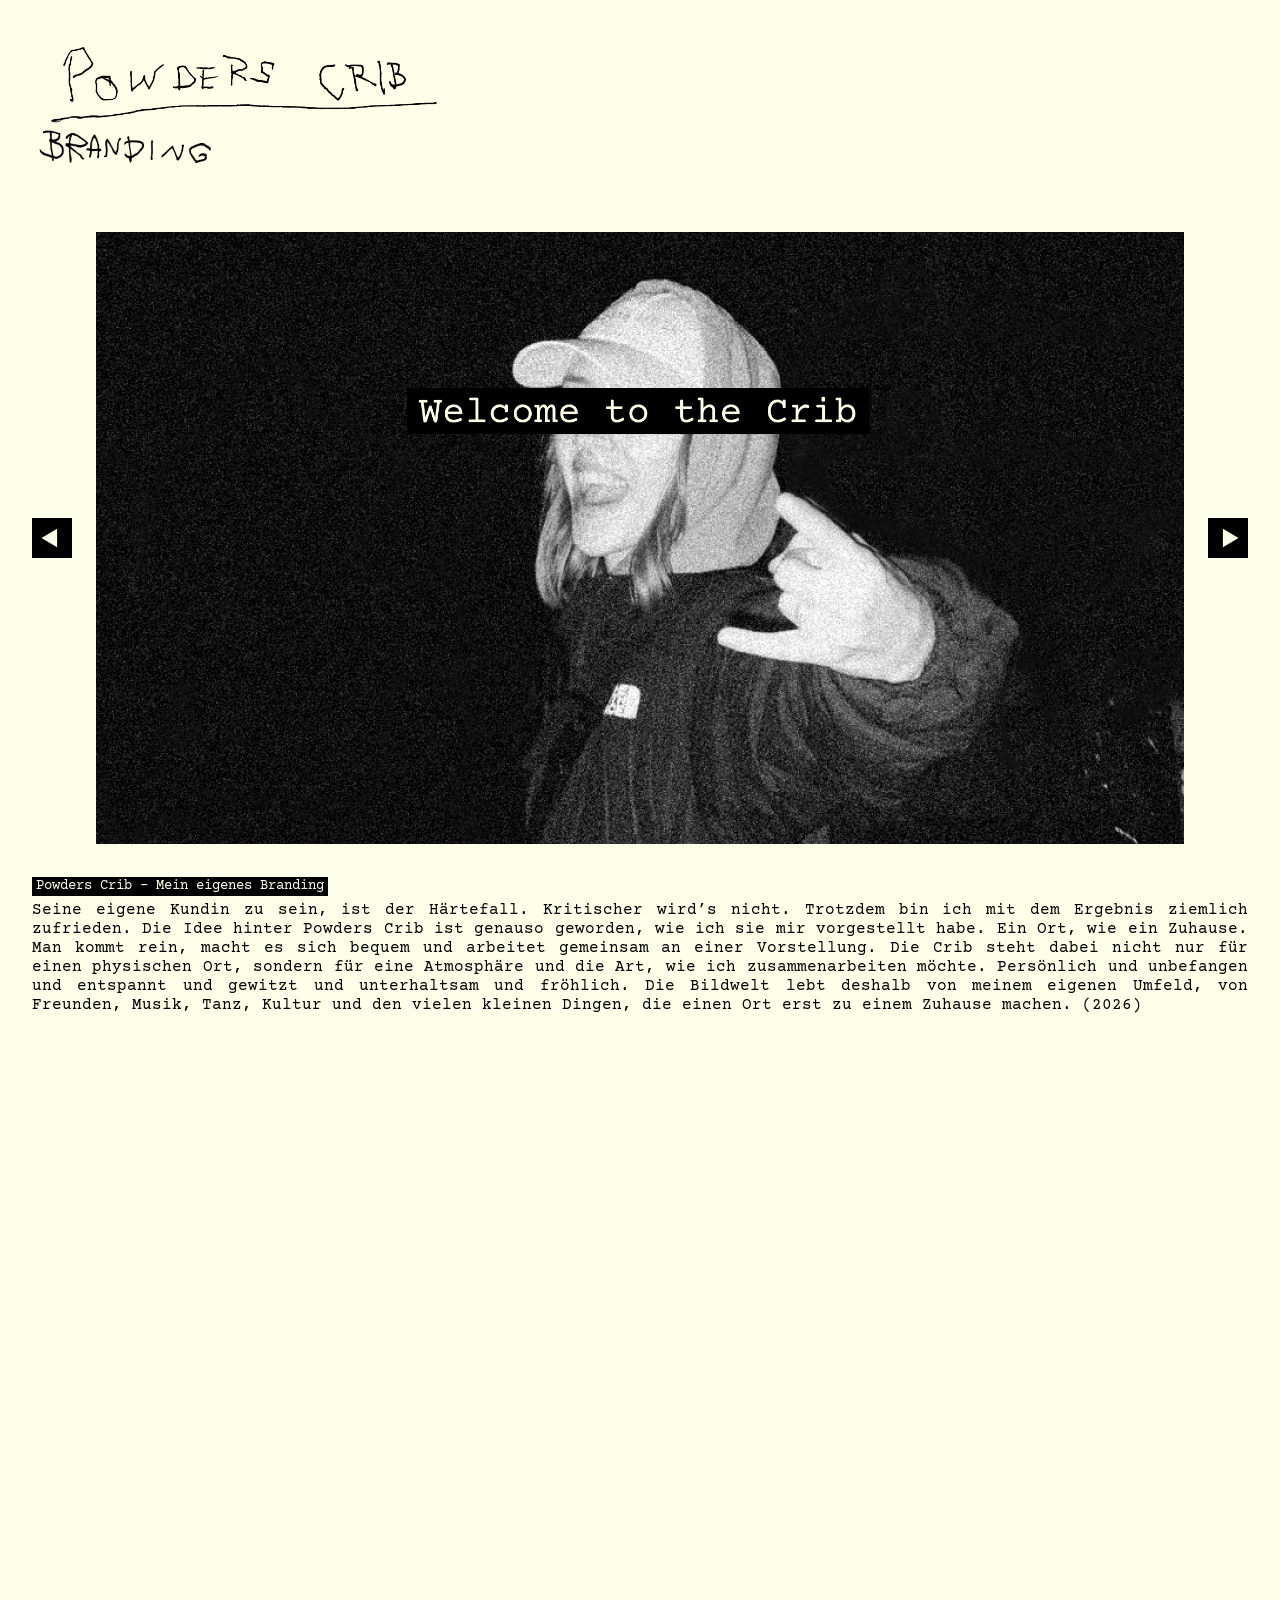
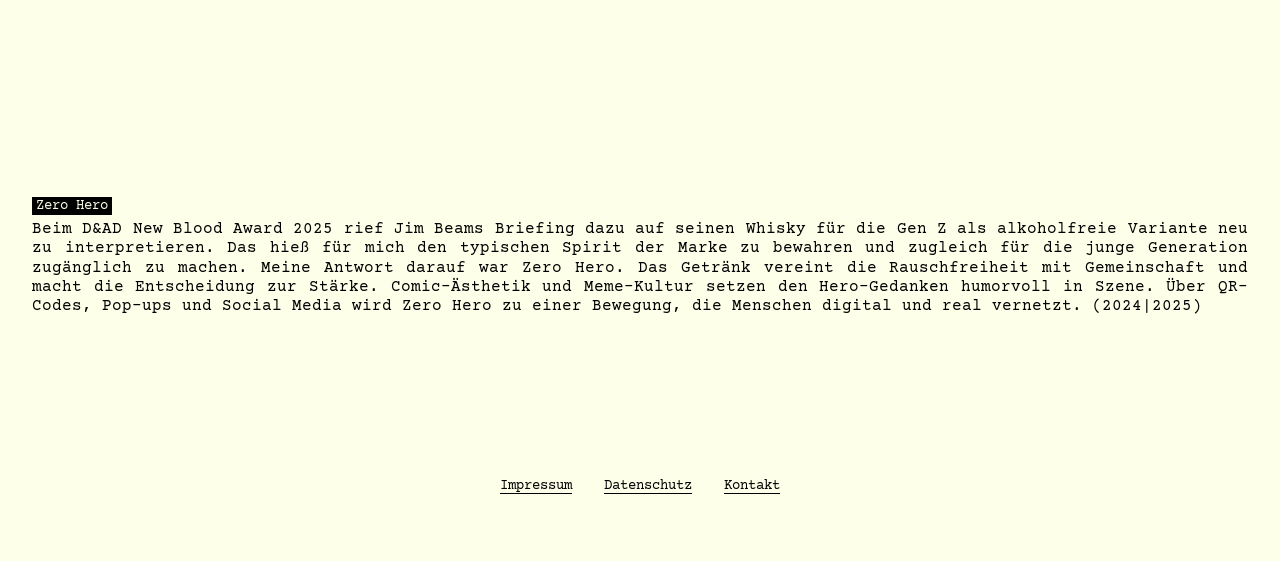
==== branding.html @ 8bc677ff "Initial website upload" ====
<!DOCTYPE html>
<html lang="de">
<head>
  <meta charset="UTF-8">
  <meta name="viewport" content="width=device-width, initial-scale=1.0">
 <meta
  name="description"
  content="Branding von Powders Crib – visuelle Identitäten und Art Direction von Pauline Beckmann."
>
<title>Branding — Powders Crib | Pauline Beckmann</title>

<!-- Social Preview -->
  <meta
    property="og:title"
    content="Powders Crib | Grafikdesign & Art Direction | Branding"
  >

  <meta
    property="og:description"
    content="Grafikdesign und Art Direction | Branding"
  >

  <meta
    property="og:image"
    content="https://www.powders-crib.com/bilder/social-preview.jpg"
  >

  <meta
    property="og:url"
    content="https://www.powders-crib.com/branding.html"
  >

  <meta
    property="og:type"
    content="website"
  >

  <link rel="stylesheet" href="style.css?v=branding-carousel-7">
</head>

<body class="page page-home">
  <header class="site-header">
    <div class="logo-section">
      <a class="logo" href="index.html" aria-label="Zur Startseite">
        <img src="logo/01_powders_crib.png" alt="Powders Crib">
      </a>
      <img src="bilder/16_branding.png" alt="Branding" class="header-pauline header-branding">
    </div>
  </header>

  <main class="editorial-page">
    <h1 class="visually-hidden">Branding – Grafikdesign und Art Direction von Powders Crib</h1>
    <section class="editorial-carousel editorial-carousel--branding" data-carousel aria-label="Branding-Projekte">
      <button class="editorial-carousel__arrow" type="button" data-carousel-prev aria-label="Vorherige Seite">
        <span aria-hidden="true"></span>
      </button>
      <div class="editorial-carousel__viewport" data-carousel-viewport>
        <div class="editorial-carousel__track" data-carousel-track>
          <figure class="carousel__slide"><img src="bilder/pc_seite_1.png" alt="Branding-Projekt, Seite 1"></figure>
          <figure class="carousel__slide"><video src="bilder/pc_seite_2.mp4" controls loop playsinline preload="metadata" aria-label="Branding-Projekt, Video 2"></video></figure>
          <figure class="carousel__slide"><img src="bilder/pc_seite_3.png" alt="Branding-Projekt, Seite 3"></figure>
          <figure class="carousel__slide"><img src="bilder/pc_seite_4.png" alt="Branding-Projekt, Seite 4"></figure>
          <figure class="carousel__slide"><video src="bilder/pc_seite_5.mp4" controls loop playsinline preload="metadata" aria-label="Branding-Projekt, Video 5"></video></figure>
          <figure class="carousel__slide"><img src="bilder/pc_seite_6.png" alt="Branding-Projekt, Seite 6"></figure>
          <figure class="carousel__slide"><img src="bilder/pc_seite_7.png" alt="Branding-Projekt, Seite 7"></figure>
        </div>
      </div>
      <button class="editorial-carousel__arrow" type="button" data-carousel-next aria-label="Nächste Seite">
        <span aria-hidden="true"></span>
      </button>
    </section>
    <section class="buehne-description buehne-description--before-video">
      <h2><span class="buehne-description__label">Powders Crib – Mein eigenes Branding</span></h2>
      <p>Seine eigene Kundin zu sein, ist der Härtefall. Kritischer wird’s nicht. Trotzdem bin ich mit dem Ergebnis ziemlich zufrieden. Die Idee hinter Powders Crib ist genauso geworden, wie ich sie mir vorgestellt habe. Ein Ort, wie ein Zuhause. Man kommt rein, macht es sich bequem und arbeitet gemeinsam an einer Vorstellung. Die Crib steht dabei nicht nur für einen physischen Ort, sondern für eine Atmosphäre und die Art, wie ich zusammenarbeiten möchte. Persönlich und unbefangen und entspannt und gewitzt und unterhaltsam und fröhlich. Die Bildwelt lebt deshalb von meinem eigenen Umfeld, von Freunden, Musik, Tanz, Kultur und den vielen kleinen Dingen, die einen Ort erst zu einem Zuhause machen. (2026)</p>
    </section>
    <div class="buehne-video">
      <iframe
        src="https://www.youtube.com/embed/Vm3PQnwloVY"
        title="Zero Hero"
        allow="accelerometer; autoplay; clipboard-write; encrypted-media; gyroscope; picture-in-picture; web-share"
        referrerpolicy="strict-origin-when-cross-origin"
        allowfullscreen>
      </iframe>
    </div>
    <section class="buehne-description">
      <h2><span class="buehne-description__label">Zero Hero</span></h2>
      <p>Beim D&amp;AD New Blood Award 2025 rief Jim Beams Briefing dazu auf seinen Whisky für die Gen Z als alkoholfreie Variante neu zu interpretieren. Das hieß für mich den typischen Spirit der Marke zu bewahren und zugleich für die junge Generation zugänglich zu machen. Meine Antwort darauf war Zero Hero. Das Getränk vereint die Rauschfreiheit mit Gemeinschaft und macht die Entscheidung zur Stärke. Comic-Ästhetik und Meme-Kultur setzen den Hero-Gedanken humorvoll in Szene. Über QR-Codes, Pop-ups und Social Media wird Zero Hero zu einer Bewegung, die Menschen digital und real vernetzt. (2024|2025)</p>
    </section>
  </main>

  <footer class="imprint-footer">
    <a href="impressum.html">Impressum</a>
    <a href="datenschutz.html">Datenschutz</a>
    <a href="kontakt.html">Kontakt</a>
  </footer>

  <script src="script.js"></script>
</body>
</html>
---- style.css ----
@font-face {
  font-family: 'Courier Prime';
  src: url('typo/CourierPrime-Regular.ttf') format('truetype');
  font-weight: 400;
  font-style: normal;
  font-display: swap;
}

@font-face {
  font-family: 'Courier Prime';
  src: url('typo/CourierPrime-Bold.ttf') format('truetype');
  font-weight: 700;
  font-style: normal;
  font-display: swap;
}

@font-face {
  font-family: 'Courier Prime';
  src: url('typo/CourierPrime-Italic.ttf') format('truetype');
  font-weight: 400;
  font-style: italic;
  font-display: swap;
}

@font-face {
  font-family: 'Courier Prime';
  src: url('typo/CourierPrime-BoldItalic.ttf') format('truetype');
  font-weight: 700;
  font-style: italic;
  font-display: swap;
}

:root {
  --paper: #FDFFE9;
  --ink: #000000;
  --font-family: 'Courier Prime', monospace;
}

* {
  box-sizing: border-box;
}

html {
  scroll-behavior: smooth;
  overflow-x: hidden;
}

body {
  margin: 0;
  background: var(--paper);
  color: var(--ink);
  font-family: var(--font-family);
  font-size: 16px;
  line-height: 1.45;
  overflow-x: hidden;
  font-weight: 400;
}

strong,
b {
  font-weight: 700;
}

img {
  display: block;
  width: 100%;
  max-width: 100%;
}

a {
  color: inherit;
}

.logo {
  display: block;
  height: 6rem;
  width: auto;
  text-decoration: none;
  line-height: 0;
}

.logo img {
  height: 100%;
  width: auto;
  max-width: none;
}

.logo-section {
  display: flex;
  flex-direction: column;
  align-items: flex-start;
  gap: 0;
  margin-left: 2rem;
  margin-top: 2rem;
}

.header-pauline {
  height: 60px;
  width: auto;
  display: block;
  margin-left: 0rem;
}

.header-legal-page {
  height: 30px;
  margin-left: 1rem;
  margin-bottom: 2rem;
}

.header-privacy {
  height: 38px;
}

.contact-post {
  display: block;
  width: 200%;
  max-width: 650px;
  height: auto;
  margin: 0;
}

.contact-layout {
  display: grid;
  grid-template-columns: minmax(0, 0.8fr) minmax(0, 1fr);
  align-items: center;
  justify-items: center;
  gap: clamp(1rem, 1vw, 1rem);
  width: calc(100% - 4rem);
  max-width: 1050px;
  margin: 4rem auto;
}

.contact-layout__details {
  width: 100%;
  margin: 0;
  text-align: center;
  text-align-last: center;
}

.header-editorial {
  height: 40px;
}

.header-branding {
  height: 40px;
}

.editorial-page {
  width: 100%;
  margin: 4rem auto 6rem;
}

.editorial-carousel {
  display: grid;
  grid-template-columns: 2.5rem minmax(0, 1fr) 2.5rem;
  grid-template-rows: auto;
  align-items: center;
  gap: 0 0.5rem;
  width: calc(100% - 4rem);
  margin: 0 auto;
}

.editorial-carousel__viewport {
  grid-column: 2;
  grid-row: 1;
  width: 100%;
  height: auto;
  aspect-ratio: 16 / 9;
  overflow: hidden;
}

.editorial-carousel--3m2 .editorial-carousel__viewport {
  aspect-ratio: 2.2 / 1;
}

.editorial-carousel--branding {
  width: calc(100% - 4rem);
  gap: 0 1.5rem;
}

.editorial-carousel--branding + .buehne-description {
  margin-top: 2rem;
}

.editorial-carousel__track {
  display: flex;
  height: 100%;
  transition: transform 350ms ease;
}

.editorial-carousel .carousel__slide {
  display: grid;
  flex: 0 0 100%;
  place-items: center;
  min-width: 0;
  height: 100%;
  margin: 0;
}

.editorial-carousel .carousel__slide img {
  width: 100%;
  height: 100%;
  min-width: 0;
  min-height: 0;
  object-fit: contain;
}

.editorial-carousel .carousel__slide video {
  display: block;
  width: 100%;
  height: 100%;
  min-width: 0;
  min-height: 0;
  object-fit: contain;
}

.editorial-carousel .carousel__slide--cover img {
  width: 100%;
  height: 100%;
  object-fit: cover;
}

.editorial-carousel--3m2 .carousel__slide img {
  object-fit: cover;
  object-position: center;
}

.editorial-carousel__arrow {
  position: relative;
  grid-row: 1;
  width: 2.5rem;
  height: 2.5rem;
  padding: 0;
  border: 0;
  background: var(--ink);
  cursor: pointer;
}

.editorial-carousel__arrow:hover,
.editorial-carousel__arrow:focus-visible {
  opacity: 0.75;
}

.editorial-carousel__arrow:focus-visible {
  outline: 2px solid var(--ink);
  outline-offset: 3px;
}

.editorial-carousel__arrow span {
  position: absolute;
  top: 50%;
  left: 50%;
  display: block;
  width: 40%;
  height: 48%;
  background: var(--paper);
  transform: translate(calc(-50% - 0.16rem), -50%);
  clip-path: polygon(100% 0, 100% 100%, 0 50%);
}

.editorial-carousel__arrow[data-carousel-next] span {
  transform: translate(calc(-50% + 0.16rem), -50%);
  clip-path: polygon(0 0, 100% 50%, 0 100%);
}

.editorial-carousel__arrow[data-carousel-prev] {
  grid-column: 1;
}

.editorial-carousel__arrow[data-carousel-next] {
  grid-column: 3;
}

@media (prefers-reduced-motion: reduce) {
  .editorial-carousel__track {
    transition: none;
  }
}

.buehne-page {
  width: 100%;
}

.buehne-video {
  width: calc(100% - 4rem);
  aspect-ratio: 16 / 9;
  margin: 4rem 2rem 2rem;
}

.buehne-description.buehne-description--before-video {
  margin-bottom: 4rem;
}

.buehne-description.buehne-description--before-video + .buehne-video {
  margin-top: 0;
}

.buehne-video iframe {
  display: block;
  width: 100%;
  height: 100%;
  border: 0;
}

.buehne-description {
  width: calc(100% - 4rem);
  margin: 0 2rem 4rem;
  font-family: 'Courier Prime', monospace;
  font-size: 1rem;
  line-height: 1.2;
  text-align: justify;
  text-align-last: left;
}

.buehne-description--before-3m2 {
  margin-bottom: 2rem;
}

.buehne-description h1,
.buehne-description h2 {
  margin: 0;
  font-size: 1rem;
  font-weight: 400;
}

.buehne-description__label {
  display: inline-block;
  font-family: 'Courier Prime', monospace;
  font-size: 0.9rem;
  color: var(--paper);
  background: var(--ink);
  padding: 0 4px;
  text-align: left;
  white-space: nowrap;
  line-height: 1.3;
  margin-bottom: 0.3rem;
}

.buehne-description p {
  margin: 0 0 1.5rem;
}

.buehne-description__links p {
  margin: 0;
}

main {
  width: min(var(--max-width), calc(100% - 1.5rem));
  margin: 0 auto;
}

.hero-intro {
  display: grid;
  grid-template-columns: 1fr 1.5fr 1fr;
  grid-template-rows: auto auto;
  gap: 1rem;
  min-height: auto;
  padding: 0;
  align-items: center;
  justify-items: center;
}

.hero-intro__bequem {
  grid-column: 1;
  grid-row: 1 / 3;
  max-width: 400px;
  width: 300%;
  height: auto;
  align-self: end;
  transform: translate(6rem, -12rem);
}

.hero-intro__tv-wrapper {
  position: relative;
  grid-column: 2;
  grid-row: 1 / 3;
  max-width: 550px;
  width: 100%;
  align-self: start;
}

.hero-intro__video {
  position: absolute;
  left: 18%;
  top: 14%;
  width: 56.52%;
  height: 35%;
  object-fit: cover;
  background: #000;
  border-radius: 0;
  object-position: center;
  z-index: 0;
}

.hero-intro__tv {
  position: relative;
  display: block;
  width: 100%;
  height: auto;
  z-index: 1;
  pointer-events: none;
}

.hero-intro__volume {
  position: absolute;
  left: calc(100% + 0.1rem);
  bottom: 62%;
  z-index: 2;
  display: grid;
  grid-template-rows: auto auto;
  gap: 0.85rem;
  width: clamp(15rem, 24vw, 22rem);
}

.hero-intro__volume-slider {
  position: relative;
  width: 100%;
  height: clamp(3.5rem, 6vw, 4.25rem);
  touch-action: none;
  cursor: ew-resize;
  outline: none;
}

.hero-intro__volume-slider:focus-visible {
  outline: 2px solid var(--ink);
  outline-offset: 3px;
}

.hero-intro__volume-track {
  position: absolute;
  top: 50%;
  left: 12px;
  width: calc(100% - 24px);
  height: auto;
  transform: translateY(-50%);
  pointer-events: none;
}

.hero-intro__volume-knob {
  position: absolute;
  top: 50%;
  left: 70%;
  width: clamp(3rem, 4.5vw, 3.5rem);
  height: auto;
  transform: translate(-50%, -50%);
  pointer-events: none;
}

.hero-intro__volume-instruction {
  display: block;
  width: 110%;
  max-width: none;
  height: auto;
  transform: translateX(-4.5%);
  pointer-events: none;
}

.schau-dich-um {
  width: 100%;
  text-align: left;
  margin: 0;
  margin-top: 5rem;
  margin-left: 2rem;
}

.schau-dich-um__image {
  max-width: 500px;
  width: auto;
  height: auto;
  transform: translateY(-2rem);
}

.categories-grid {
  display: grid;
  grid-template-columns: 1fr 1fr 1fr;
  gap: 0;
  width: 100%;
  margin: 0;
}

.categories-grid__item-wrapper {
  position: relative;
  width: 100%;
  display: flex;
  align-items: center;
  justify-content: center;
  text-decoration: none;
}

.categories-grid__item {
  width: 100%;
  height: auto;
  display: block;
}

.categories-grid__item-hover {
  position: absolute;
  bottom: 0;
  left: 0;
  width: 100%;
  height: 100%;
  display: none;
  object-fit: cover;
  z-index: 10;
  pointer-events: none;
}

.categories-grid__item-hover--buehne {
  width: 120.8333333%;
  max-width: 120.8333333%;
  height: auto;
  object-fit: initial;
}

.categories-grid__item-hover--editorial {
  left: 50%;
  width: 179.5138889%;
  max-width: none;
  height: auto;
  object-fit: initial;
  transform: translateX(-50%);
}

.categories-grid__item-hover--branding {
  top: 50%;
  right: 0;
  bottom: auto;
  left: auto;
  width: 144.444%;
  max-width: none;
  height: auto;
  object-fit: initial;
  transform: translateY(-50%);
}

.categories-grid__item-wrapper:hover .categories-grid__item-hover {
  display: block;
}

.categories-grid__item-wrapper--editorial:hover {
  z-index: 15;
}

.categories-grid__item-wrapper--branding:hover {
  z-index: 16;
}

.categories-grid__item-wrapper:hover .categories-grid__label {
  display: none;
}

.categories-grid__label {
  position: absolute;
  top: 50%;
  left: 50%;
  transform: translate(-50%, -50%);
  font-family: 'Courier Prime', monospace;
  font-size: 0.9rem;
  color: #FDFFE9;
  background: #111111;
  padding: 1px 4px;
  text-align: center;
  white-space: nowrap;
  z-index: 20;
}

.schoen-hier {
  display: grid;
  grid-template-columns: 1fr 1fr;
  gap: 0rem;
  width: 100%;
  margin: 7rem 0 0 0;
  margin-left: 2rem;
  align-items: end;
}

.schoen-hier__content {
  display: grid;
  grid-template-columns: 1fr;
  gap: 0rem;
}

.schoen-hier__image {
  max-width: 900px;
  width: auto;
  height: auto;
}

.schoen-hier__sofa {
  max-width: 800px;
  width: auto;
  height: auto;
}

.schoen-hier__text {
  font-family: 'Courier Prime', monospace;
  font-size: 1;
  line-height: 1.2;
  text-align: justify;
  text-align-last: left;
  max-width: 75%;
}

.schoen-hier__text p {
  margin: 0 0 1.5rem 0;
}

.schoen-hier__contacts {
  display: flex;
  flex-wrap: wrap;
  align-items: flex-start;
  gap: 2rem;
}

.schoen-hier__contacts p {
  margin-bottom: 1.5rem;
}

.schoen-hier__label {
  display: inline-block;
  font-family: 'Courier Prime', monospace;
  font-size: 0.9rem;
  color: #FDFFE9;
  background: #111111;
  padding: 0px 4px;
  text-align: left;
  white-space: nowrap;
  line-height: 1.3;
  margin-bottom: 0.3rem;
}

.ueber-mich {
  display: flex;
  flex-direction: column;
  width: 100%;
  margin: 7rem 0 0 0;
  gap: 0;
}

.ueber-mich__image {
  width: 17%;
  height: auto;
  margin-bottom: 2rem;
  margin-left: 2rem;
}

.ueber-mich__photos {
  display: grid;
  grid-template-columns: repeat(4, minmax(0, 1fr));
  width: 100%;
  margin-bottom: 3rem;
}

.ueber-mich__photo {
  position: relative;
  aspect-ratio: 426 / 586;
}

.ueber-mich__photo-image,
.ueber-mich__photo-hover {
  position: absolute;
  inset: 0;
  width: 100%;
  height: 100%;
  object-fit: cover;
}

.ueber-mich__photo-hover {
  opacity: 0;
  transition: opacity 180ms ease;
  pointer-events: none;
}

.ueber-mich__photo:hover .ueber-mich__photo-hover {
  opacity: 1;
}

.ueber-mich__text {
  font-family: 'Courier Prime', monospace;
  font-size: 1rem;
  line-height: 1.2;
  text-align: justify;
  text-align-last: left;
  margin-left: 2rem;
  margin-right: 2rem;
  max-width: 100%;
}

.ueber-mich__text p {
  margin: 0 0 1.5rem 0;
}

.imprint-footer {
  display: flex;
  justify-content: center;
  align-items: center;
  gap: 2rem;
  width: 100%;
  padding: 4rem 0;
  margin-top: 5rem;
  border-top: 1px solid var(--line);
}

.imprint-footer a {
  font-size: 0.9rem;
  text-decoration: underline;
  text-underline-offset: 0.25rem;
  transition: opacity 200ms ease;
  font-family: 'Courier Prime', monospace;
}

@media (max-width: 1100px) {
  .logo-section {
    margin: 1.5rem 1.5rem 0;
  }

  .logo {
    height: 5rem;
  }

  .editorial-page {
    margin: 3rem auto 4rem;
  }

  .editorial-carousel,
  .editorial-carousel--branding {
    width: calc(100% - 3rem);
  }

  .buehne-page {
    width: 100%;
  }

  .buehne-video {
    width: calc(100% - 3rem);
    margin: 3rem 1.5rem 1.5rem;
  }

  .buehne-description {
    width: calc(100% - 3rem);
    margin-right: 1.5rem;
    margin-left: 1.5rem;
  }

  .contact-layout {
    width: calc(100% - 3rem);
    grid-template-columns: minmax(0, 1fr) minmax(0, 1fr);
    gap: 2rem;
    margin: 3rem auto;
  }

  .contact-post {
    width: 100%;
    max-width: 600px;
  }

  .hero-intro {
    grid-template-columns: minmax(0, 0.95fr) minmax(0, 1.05fr);
    grid-template-rows: minmax(0, auto);
    column-gap: 0.5rem;
  }

  .hero-intro__bequem {
    grid-column: 1;
    grid-row: 1;
    width: 100%;
    max-width: 260px;
    justify-self: start;
    transform: translateY(-2rem);
  }

  .hero-intro__tv-wrapper {
    grid-column: 2;
    grid-row: 1;
    width: 100%;
    max-width: 500px;
    margin-bottom: 9rem;
  }

  .hero-intro__volume {
    left: 50%;
    top: calc(100% + 0.5rem);
    bottom: auto;
    width: min(32vw, 15rem);
    gap: 0.4rem;
    transform: translateX(-50%);
  }

  .hero-intro__volume-slider {
    height: 2.75rem;
  }

  .hero-intro__volume-knob {
    width: clamp(2rem, 4vw, 2.75rem);
  }

  .hero-intro__volume-instruction {
    width: 100%;
    transform: none;
  }

  .schau-dich-um {
    width: calc(100% - 3rem);
    margin: 2rem 1.5rem 0;
  }

  .schau-dich-um__image {
    width: min(100%, 420px);
    max-width: 100%;
    transform: none;
  }

  .schoen-hier {
    width: calc(100% - 3rem);
    margin: 5rem 1.5rem 0;
    grid-template-columns: minmax(0, 1.2fr) minmax(0, 0.8fr);
    align-items: center;
  }

  .schoen-hier__image,
  .schoen-hier__sofa {
    width: 100%;
    max-width: none;
  }

  .schoen-hier__text {
    max-width: 95%;
  }

  .ueber-mich__image {
    width: min(30%, 260px);
  }

  .imprint-footer {
    gap: 1.5rem;
    padding: 3rem 1.5rem;
  }
}

@media (max-width: 700px) {
  .logo-section {
    margin: 1rem 1rem 0;
  }

  .logo {
    height: 4rem;
  }

  .header-pauline {
    height: 3rem;
  }

  .header-legal-page {
    height: 1.875rem;
    margin-left: 0.5rem;
    margin-bottom: 1.25rem;
  }

  .header-privacy {
    height: 2.375rem;
  }

  .editorial-page {
    margin: 2rem auto 3rem;
  }

  .editorial-carousel,
  .editorial-carousel--branding {
    width: calc(100% - 1.5rem);
    grid-template-columns: 2rem minmax(0, 1fr) 2rem;
    gap: 0 0.35rem;
  }

  .editorial-carousel--branding {
    gap: 0 0.5rem;
  }

  .editorial-carousel__arrow {
    width: 2rem;
    height: 2rem;
  }

  .buehne-video {
    width: calc(100% - 2rem);
    margin: 2rem 1rem 1rem;
  }

  .buehne-description {
    width: calc(100% - 2rem);
    margin: 0 1rem 3rem;
    line-height: 1.35;
    text-align: left;
    text-align-last: left;
    overflow-wrap: anywhere;
  }

  .buehne-description__label {
    white-space: normal;
  }

  .contact-layout {
    width: calc(100% - 2rem);
    grid-template-columns: minmax(0, 1fr);
    gap: 1.5rem;
    margin: 2rem auto 3rem;
  }

  .contact-layout__details {
    text-align: center;
    text-align-last: center;
  }

  .contact-post {
    width: min(100%, 500px);
  }

  .hero-intro {
    grid-template-columns: minmax(0, 0.9fr) minmax(0, 1.1fr);
    grid-template-rows: auto;
    gap: 0.5rem;
    min-height: 0;
    align-items: center;
  }

  .hero-intro__bequem {
    grid-column: 1;
    grid-row: 1;
    width: 100%;
    max-width: 220px;
    justify-self: start;
    transform: translateY(-1rem);
  }

  .hero-intro__tv-wrapper {
    grid-column: 2;
    grid-row: 1;
    width: 100%;
    max-width: 360px;
    margin: 0 0 7rem;
  }

  .hero-intro__volume {
    left: 50%;
    top: calc(100% + 0.25rem);
    bottom: auto;
    width: min(52vw, 12rem);
    gap: 0.25rem;
    transform: translateX(-50%);
  }

  .hero-intro__volume-slider {
    height: 2.5rem;
  }

  .hero-intro__volume-knob {
    width: clamp(1.75rem, 8vw, 2.25rem);
  }

  .hero-intro__volume-instruction {
    width: 100%;
    transform: none;
  }

  .schau-dich-um {
    width: calc(100% - 2rem);
    margin: 2rem 1rem 0;
  }

  .schau-dich-um__image {
    width: min(100%, 360px);
    max-width: 100%;
  }

  .categories-grid {
    grid-template-columns: minmax(0, 1fr);
  }

  .schoen-hier {
    width: calc(100% - 2rem);
    margin: 4rem 1rem 0;
    grid-template-columns: minmax(0, 1fr);
    gap: 1.5rem;
  }

  .schoen-hier__image,
  .schoen-hier__sofa {
    width: 100%;
    max-width: 100%;
  }

  .schoen-hier__text {
    max-width: 100%;
    font-size: 1rem;
    text-align: left;
    text-align-last: left;
  }

  .ueber-mich {
    margin-top: 4rem;
  }

  .ueber-mich__image {
    width: min(55%, 240px);
    margin: 0 0 1.5rem 1rem;
  }

  .ueber-mich__photos {
    grid-template-columns: repeat(2, minmax(0, 1fr));
    margin-bottom: 2rem;
  }

  .ueber-mich__text {
    margin: 0 1rem;
    line-height: 1.35;
    text-align: left;
    text-align-last: left;
  }

  .imprint-footer {
    flex-wrap: wrap;
    gap: 1rem 1.5rem;
    padding: 2.5rem 1rem;
    margin-top: 3rem;
  }
}

@media (max-width: 380px) {
  .logo {
    height: 3.5rem;
  }

  .hero-intro {
    grid-template-columns: minmax(0, 0.8fr) minmax(0, 1.2fr);
    gap: 0.25rem;
  }

  .hero-intro__bequem {
    width: 100%;
    transform: translateY(-0.5rem);
  }

  .hero-intro__tv-wrapper {
    margin-bottom: 6rem;
  }

  .hero-intro__volume {
    width: min(52vw, 12rem);
  }

  .imprint-footer {
    column-gap: 1rem;
  }
}

/* Unsichtbare SEO-/Accessibility-Überschrift */
.visually-hidden {
  position: absolute;
  width: 1px;
  height: 1px;
  padding: 0;
  margin: -1px;
  overflow: hidden;
  clip: rect(0, 0, 0, 0);
  white-space: nowrap;
  border: 0;
}
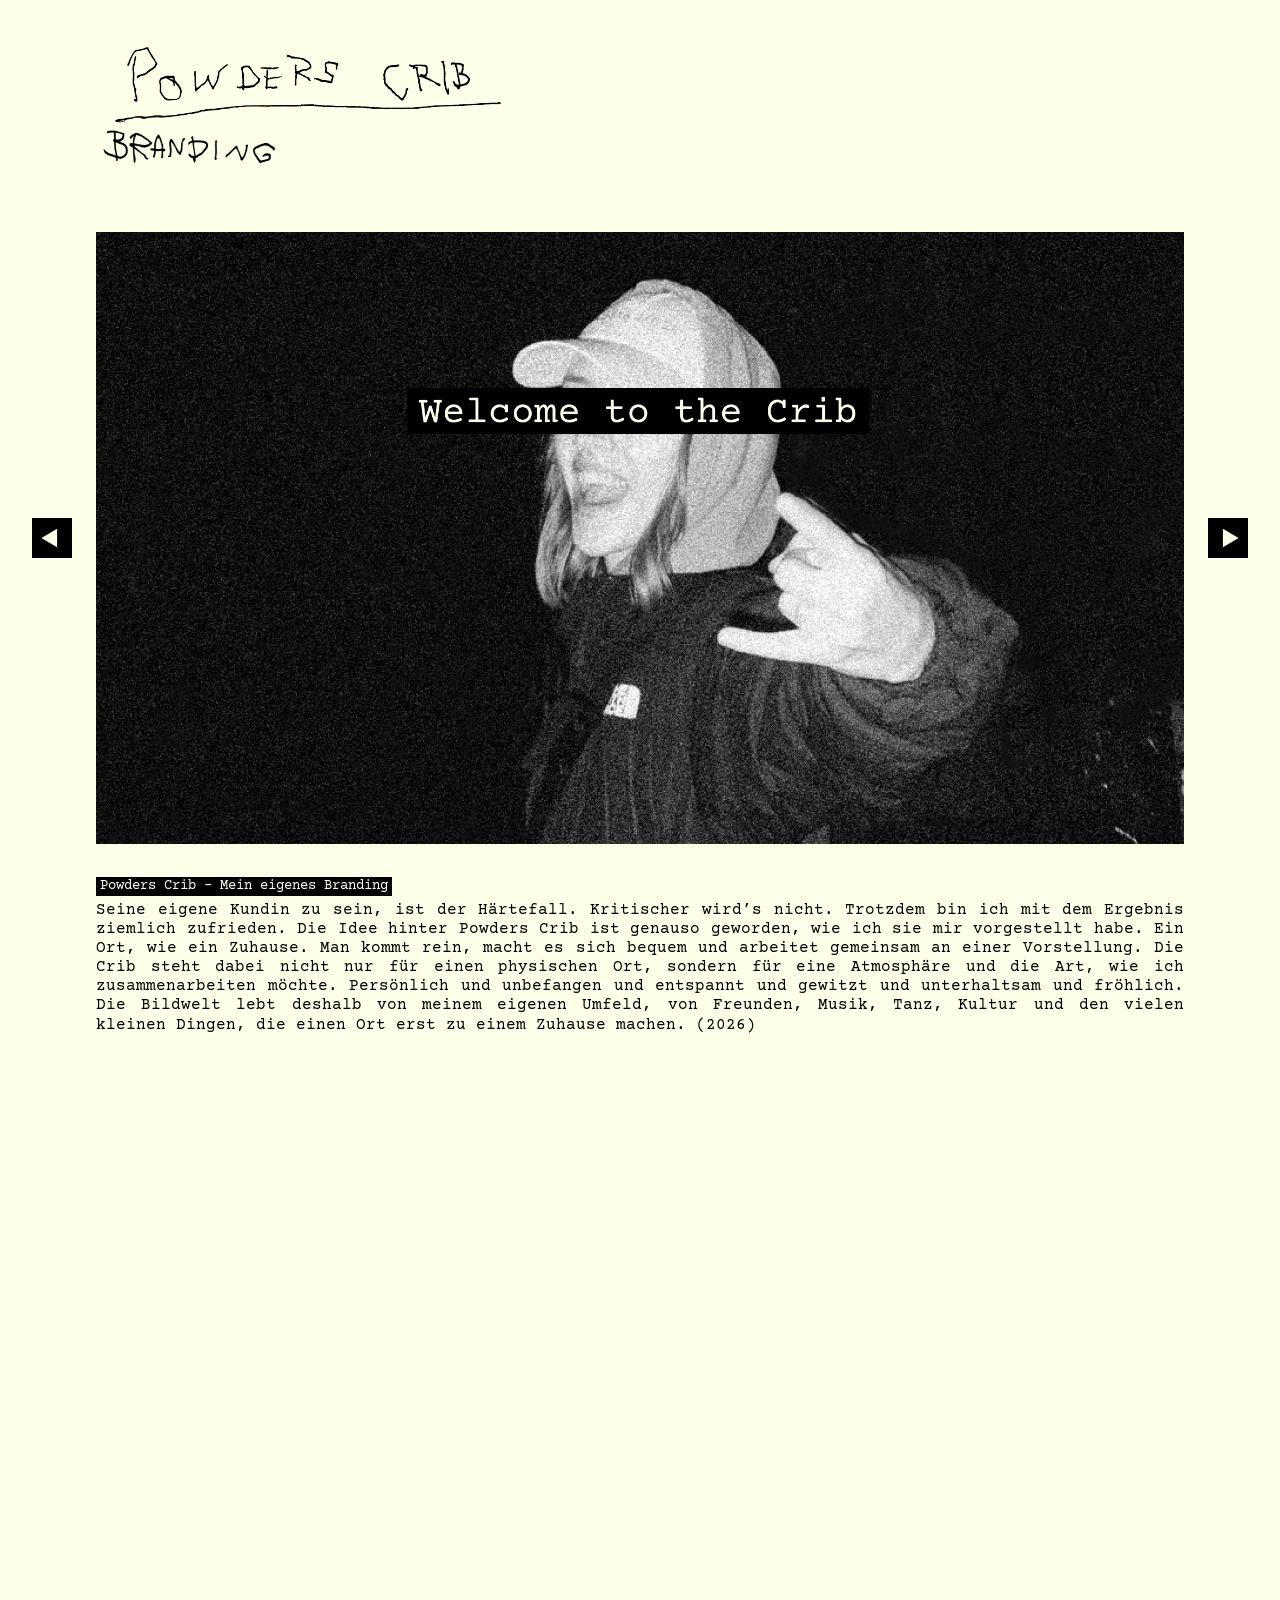
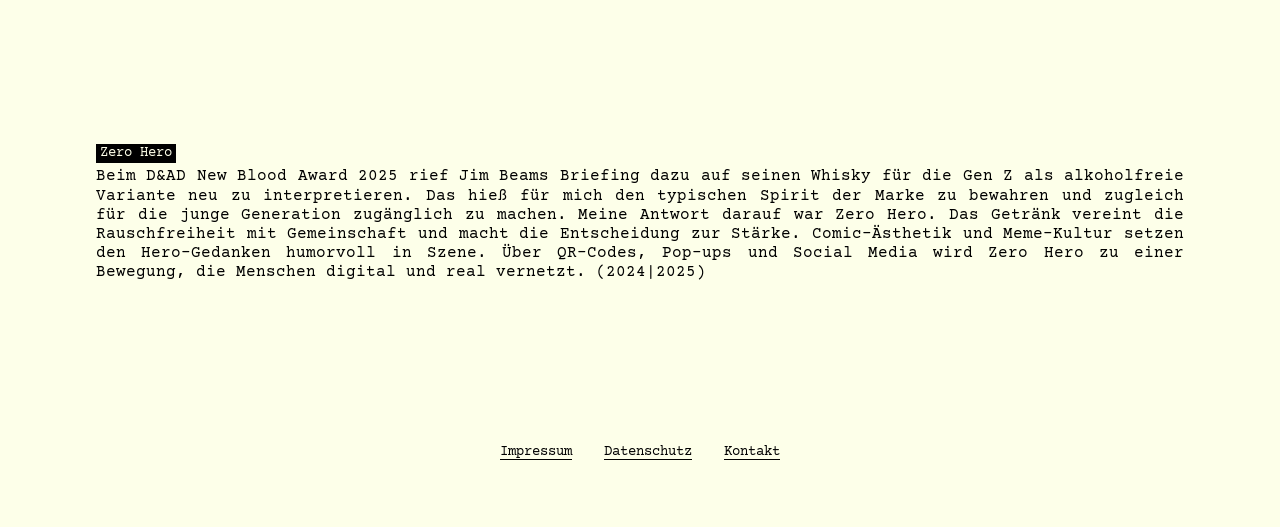
==== commit aa657875: "Website aktualisiert" ====
--- a/branding.html
+++ b/branding.html
@@ -35,7 +35,7 @@
     content="website"
   >
 
-  <link rel="stylesheet" href="style.css?v=branding-carousel-7">
+  <link rel="stylesheet" href="style.css?v=content-inset-24">
 </head>
 
 <body class="page page-home">
@@ -94,6 +94,6 @@
     <a href="kontakt.html">Kontakt</a>
   </footer>
 
-  <script src="script.js"></script>
+  <script src="script.js?v=swipe-2"></script>
 </body>
 </html>
--- a/style.css
+++ b/style.css
@@ -34,6 +34,9 @@
   --paper: #FDFFE9;
   --ink: #000000;
   --font-family: 'Courier Prime', monospace;
+  /* Seitenrand + Pfeilspalte + Spaltenabstand des Branding-Carousels */
+  --content-inset: 6rem;
+  --logo-h: 6rem;
 }
 
 * {
@@ -54,6 +57,9 @@
   line-height: 1.45;
   overflow-x: hidden;
   font-weight: 400;
+  hyphens: auto;
+  -webkit-hyphens: auto;
+  hyphenate-limit-chars: 9 4 4;
 }
 
 strong,
@@ -73,7 +79,7 @@
 
 .logo {
   display: block;
-  height: 6rem;
+  height: var(--logo-h);
   width: auto;
   text-decoration: none;
   line-height: 0;
@@ -90,25 +96,19 @@
   flex-direction: column;
   align-items: flex-start;
   gap: 0;
-  margin-left: 2rem;
+  margin-left: var(--content-inset);
   margin-top: 2rem;
 }
 
 .header-pauline {
-  height: 60px;
+  height: calc(var(--logo-h) * 0.625);
   width: auto;
   display: block;
   margin-left: 0rem;
 }
 
 .header-legal-page {
-  height: 30px;
-  margin-left: 1rem;
   margin-bottom: 2rem;
-}
-
-.header-privacy {
-  height: 38px;
 }
 
 .contact-post {
@@ -125,9 +125,13 @@
   align-items: center;
   justify-items: center;
   gap: clamp(1rem, 1vw, 1rem);
-  width: calc(100% - 4rem);
-  max-width: 1050px;
+  width: calc(100% - 2 * var(--content-inset));
   margin: 4rem auto;
+}
+
+.contact-layout .buehne-description {
+  width: 100%;
+  margin: 0;
 }
 
 .contact-layout__details {
@@ -137,12 +141,17 @@
   text-align-last: center;
 }
 
-.header-editorial {
-  height: 40px;
-}
-
-.header-branding {
-  height: 40px;
+.header-pauline.header-editorial,
+.header-pauline.header-branding {
+  height: calc(var(--logo-h) * 0.4167);
+}
+
+.header-pauline.header-legal-page {
+  height: calc(var(--logo-h) * 0.3125);
+}
+
+.header-pauline.header-privacy {
+  height: calc(var(--logo-h) * 0.3958);
 }
 
 .editorial-page {
@@ -167,6 +176,7 @@
   height: auto;
   aspect-ratio: 16 / 9;
   overflow: hidden;
+  touch-action: pan-y;
 }
 
 .editorial-carousel--3m2 .editorial-carousel__viewport {
@@ -203,6 +213,8 @@
   min-width: 0;
   min-height: 0;
   object-fit: contain;
+  -webkit-user-drag: none;
+  user-select: none;
 }
 
 .editorial-carousel .carousel__slide video {
@@ -212,6 +224,7 @@
   min-width: 0;
   min-height: 0;
   object-fit: contain;
+  background: var(--paper);
 }
 
 .editorial-carousel .carousel__slide--cover img {
@@ -271,6 +284,29 @@
   grid-column: 3;
 }
 
+.editorial-carousel__dots {
+  display: none;
+  grid-column: 1;
+  grid-row: 2;
+  justify-content: center;
+  flex-wrap: wrap;
+}
+
+.editorial-carousel__dot {
+  width: 1.1rem;
+  height: 1.1rem;
+  padding: 0.3rem;
+  border: 0;
+  border-radius: 50%;
+  background: var(--ink) content-box;
+  opacity: 0.25;
+  cursor: pointer;
+}
+
+.editorial-carousel__dot.is-active {
+  opacity: 1;
+}
+
 @media (prefers-reduced-motion: reduce) {
   .editorial-carousel__track {
     transition: none;
@@ -282,9 +318,9 @@
 }
 
 .buehne-video {
-  width: calc(100% - 4rem);
+  width: calc(100% - 2 * var(--content-inset));
   aspect-ratio: 16 / 9;
-  margin: 4rem 2rem 2rem;
+  margin: 4rem var(--content-inset) 2rem;
 }
 
 .buehne-description.buehne-description--before-video {
@@ -303,8 +339,8 @@
 }
 
 .buehne-description {
-  width: calc(100% - 4rem);
-  margin: 0 2rem 4rem;
+  width: calc(100% - 2 * var(--content-inset));
+  margin: 0 var(--content-inset) 4rem;
   font-family: 'Courier Prime', monospace;
   font-size: 1rem;
   line-height: 1.2;
@@ -456,11 +492,11 @@
 }
 
 .schau-dich-um {
-  width: 100%;
+  width: calc(100% - var(--content-inset));
   text-align: left;
   margin: 0;
   margin-top: 5rem;
-  margin-left: 2rem;
+  margin-left: var(--content-inset);
 }
 
 .schau-dich-um__image {
@@ -566,9 +602,9 @@
 
 .schoen-hier {
   display: grid;
-  grid-template-columns: 1fr 1fr;
+  grid-template-columns: minmax(0, 1fr) min(700px, 45%);
   gap: 0rem;
-  width: 100%;
+  width: calc(100% - 2rem);
   margin: 7rem 0 0 0;
   margin-left: 2rem;
   align-items: end;
@@ -576,19 +612,21 @@
 
 .schoen-hier__content {
   display: grid;
-  grid-template-columns: 1fr;
+  grid-template-columns: minmax(0, 1fr);
   gap: 0rem;
+  padding-left: calc(var(--content-inset) - 2rem);
 }
 
 .schoen-hier__image {
-  max-width: 900px;
+  max-width: min(900px, 100%);
   width: auto;
   height: auto;
 }
 
 .schoen-hier__sofa {
-  max-width: 800px;
-  width: auto;
+  width: 700px;
+  max-width: none;
+  justify-self: start;
   height: auto;
 }
 
@@ -641,7 +679,7 @@
   width: 17%;
   height: auto;
   margin-bottom: 2rem;
-  margin-left: 2rem;
+  margin-left: var(--content-inset);
 }
 
 .ueber-mich__photos {
@@ -681,8 +719,8 @@
   line-height: 1.2;
   text-align: justify;
   text-align-last: left;
-  margin-left: 2rem;
-  margin-right: 2rem;
+  margin-left: var(--content-inset);
+  margin-right: var(--content-inset);
   max-width: 100%;
 }
 
@@ -709,13 +747,56 @@
   font-family: 'Courier Prime', monospace;
 }
 
+@media (max-width: 1350px) {
+  .hero-intro {
+    grid-template-columns: minmax(0, 1fr);
+    grid-template-rows: minmax(0, auto);
+    justify-items: center;
+  }
+
+  .hero-intro__bequem {
+    display: none;
+  }
+
+  .hero-intro__tv-wrapper {
+    grid-column: 1;
+    grid-row: 1;
+    width: 100%;
+    max-width: 550px;
+    margin: 0 auto 10rem;
+  }
+
+  .hero-intro__volume {
+    left: 50%;
+    top: calc(100% + 0.25rem);
+    bottom: auto;
+    width: min(80vw, 18rem);
+    gap: 0.25rem;
+    transform: translateX(-50%);
+  }
+
+  .hero-intro__volume-slider {
+    height: 3.5rem;
+  }
+
+  .hero-intro__volume-knob {
+    width: clamp(2.5rem, 11vw, 3.25rem);
+  }
+
+  .hero-intro__volume-instruction {
+    width: 100%;
+    transform: none;
+  }
+}
+
 @media (max-width: 1100px) {
+  :root {
+    --content-inset: 5.5rem;
+    --logo-h: 5rem;
+  }
+
   .logo-section {
-    margin: 1.5rem 1.5rem 0;
-  }
-
-  .logo {
-    height: 5rem;
+    margin: 1.5rem 1.5rem 0 var(--content-inset);
   }
 
   .editorial-page {
@@ -732,18 +813,15 @@
   }
 
   .buehne-video {
-    width: calc(100% - 3rem);
-    margin: 3rem 1.5rem 1.5rem;
+    margin: 3rem var(--content-inset) 1.5rem;
   }
 
   .buehne-description {
-    width: calc(100% - 3rem);
-    margin-right: 1.5rem;
-    margin-left: 1.5rem;
+    margin-right: var(--content-inset);
+    margin-left: var(--content-inset);
   }
 
   .contact-layout {
-    width: calc(100% - 3rem);
     grid-template-columns: minmax(0, 1fr) minmax(0, 1fr);
     gap: 2rem;
     margin: 3rem auto;
@@ -754,54 +832,9 @@
     max-width: 600px;
   }
 
-  .hero-intro {
-    grid-template-columns: minmax(0, 0.95fr) minmax(0, 1.05fr);
-    grid-template-rows: minmax(0, auto);
-    column-gap: 0.5rem;
-  }
-
-  .hero-intro__bequem {
-    grid-column: 1;
-    grid-row: 1;
-    width: 100%;
-    max-width: 260px;
-    justify-self: start;
-    transform: translateY(-2rem);
-  }
-
-  .hero-intro__tv-wrapper {
-    grid-column: 2;
-    grid-row: 1;
-    width: 100%;
-    max-width: 500px;
-    margin-bottom: 9rem;
-  }
-
-  .hero-intro__volume {
-    left: 50%;
-    top: calc(100% + 0.5rem);
-    bottom: auto;
-    width: min(32vw, 15rem);
-    gap: 0.4rem;
-    transform: translateX(-50%);
-  }
-
-  .hero-intro__volume-slider {
-    height: 2.75rem;
-  }
-
-  .hero-intro__volume-knob {
-    width: clamp(2rem, 4vw, 2.75rem);
-  }
-
-  .hero-intro__volume-instruction {
-    width: 100%;
-    transform: none;
-  }
-
   .schau-dich-um {
-    width: calc(100% - 3rem);
-    margin: 2rem 1.5rem 0;
+    width: calc(100% - var(--content-inset) - 1.5rem);
+    margin: 2rem 1.5rem 0 var(--content-inset);
   }
 
   .schau-dich-um__image {
@@ -811,16 +844,18 @@
   }
 
   .schoen-hier {
-    width: calc(100% - 3rem);
-    margin: 5rem 1.5rem 0;
-    grid-template-columns: minmax(0, 1.2fr) minmax(0, 0.8fr);
+    width: calc(100% - 1.5rem);
+    margin: 5rem 0 0 1.5rem;
     align-items: center;
   }
 
-  .schoen-hier__image,
-  .schoen-hier__sofa {
+  .schoen-hier__image {
     width: 100%;
     max-width: none;
+  }
+
+  .schoen-hier__content {
+    padding-left: calc(var(--content-inset) - 1.5rem);
   }
 
   .schoen-hier__text {
@@ -837,27 +872,36 @@
   }
 }
 
+@media (max-width: 1200px) {
+  .schoen-hier {
+    grid-template-columns: minmax(0, 1fr);
+  }
+
+  .schoen-hier__content {
+    padding-right: var(--content-inset);
+  }
+
+  .schoen-hier__text {
+    max-width: 100%;
+  }
+
+  .schoen-hier__sofa {
+    display: none;
+  }
+}
+
 @media (max-width: 700px) {
+  :root {
+    --content-inset: 3.25rem;
+    --logo-h: 4rem;
+  }
+
   .logo-section {
-    margin: 1rem 1rem 0;
-  }
-
-  .logo {
-    height: 4rem;
-  }
-
-  .header-pauline {
-    height: 3rem;
+    margin: 1rem 1rem 0 var(--content-inset);
   }
 
   .header-legal-page {
-    height: 1.875rem;
-    margin-left: 0.5rem;
     margin-bottom: 1.25rem;
-  }
-
-  .header-privacy {
-    height: 2.375rem;
   }
 
   .editorial-page {
@@ -866,40 +910,43 @@
 
   .editorial-carousel,
   .editorial-carousel--branding {
-    width: calc(100% - 1.5rem);
-    grid-template-columns: 2rem minmax(0, 1fr) 2rem;
-    gap: 0 0.35rem;
-  }
-
-  .editorial-carousel--branding {
-    gap: 0 0.5rem;
+    width: 100%;
+    grid-template-columns: minmax(0, 1fr);
+    gap: 0;
+  }
+
+  .editorial-carousel__viewport {
+    grid-column: 1;
   }
 
   .editorial-carousel__arrow {
-    width: 2rem;
-    height: 2rem;
+    display: none;
+  }
+
+  .editorial-carousel__dots {
+    display: flex;
+    margin-top: 0.5rem;
   }
 
   .buehne-video {
-    width: calc(100% - 2rem);
-    margin: 2rem 1rem 1rem;
+    margin: 2rem var(--content-inset) 1rem;
   }
 
   .buehne-description {
-    width: calc(100% - 2rem);
-    margin: 0 1rem 3rem;
+    margin: 0 var(--content-inset) 3rem;
+    font-size: 0.875rem;
     line-height: 1.35;
-    text-align: left;
+    text-align: justify;
     text-align-last: left;
     overflow-wrap: anywhere;
   }
 
   .buehne-description__label {
+    font-size: 0.8rem;
     white-space: normal;
   }
 
   .contact-layout {
-    width: calc(100% - 2rem);
     grid-template-columns: minmax(0, 1fr);
     gap: 1.5rem;
     margin: 2rem auto 3rem;
@@ -915,45 +962,41 @@
   }
 
   .hero-intro {
-    grid-template-columns: minmax(0, 0.9fr) minmax(0, 1.1fr);
+    grid-template-columns: minmax(0, 1fr);
     grid-template-rows: auto;
     gap: 0.5rem;
     min-height: 0;
     align-items: center;
+    justify-items: center;
   }
 
   .hero-intro__bequem {
+    display: none;
+  }
+
+  .hero-intro__tv-wrapper {
     grid-column: 1;
     grid-row: 1;
     width: 100%;
-    max-width: 220px;
-    justify-self: start;
-    transform: translateY(-1rem);
-  }
-
-  .hero-intro__tv-wrapper {
-    grid-column: 2;
-    grid-row: 1;
-    width: 100%;
-    max-width: 360px;
-    margin: 0 0 7rem;
+    max-width: 420px;
+    margin: 0 auto 10rem;
   }
 
   .hero-intro__volume {
     left: 50%;
     top: calc(100% + 0.25rem);
     bottom: auto;
-    width: min(52vw, 12rem);
+    width: min(80vw, 18rem);
     gap: 0.25rem;
     transform: translateX(-50%);
   }
 
   .hero-intro__volume-slider {
-    height: 2.5rem;
+    height: 3.5rem;
   }
 
   .hero-intro__volume-knob {
-    width: clamp(1.75rem, 8vw, 2.25rem);
+    width: clamp(2.5rem, 11vw, 3.25rem);
   }
 
   .hero-intro__volume-instruction {
@@ -962,8 +1005,8 @@
   }
 
   .schau-dich-um {
-    width: calc(100% - 2rem);
-    margin: 2rem 1rem 0;
+    width: calc(100% - var(--content-inset) - 1rem);
+    margin: 2rem 1rem 0 var(--content-inset);
   }
 
   .schau-dich-um__image {
@@ -976,8 +1019,8 @@
   }
 
   .schoen-hier {
-    width: calc(100% - 2rem);
-    margin: 4rem 1rem 0;
+    width: calc(100% - 1rem);
+    margin: 4rem 0 0 1rem;
     grid-template-columns: minmax(0, 1fr);
     gap: 1.5rem;
   }
@@ -988,11 +1031,25 @@
     max-width: 100%;
   }
 
+  .schoen-hier__content {
+    padding-left: calc(var(--content-inset) - 1rem);
+    padding-right: var(--content-inset);
+  }
+
+  .schoen-hier__sofa {
+    display: none;
+  }
+
   .schoen-hier__text {
     max-width: 100%;
-    font-size: 1rem;
-    text-align: left;
+    font-size: 0.875rem;
+    text-align: justify;
     text-align-last: left;
+  }
+
+  .schoen-hier__label,
+  .categories-grid__label {
+    font-size: 0.8rem;
   }
 
   .ueber-mich {
@@ -1001,7 +1058,7 @@
 
   .ueber-mich__image {
     width: min(55%, 240px);
-    margin: 0 0 1.5rem 1rem;
+    margin: 0 0 1.5rem var(--content-inset);
   }
 
   .ueber-mich__photos {
@@ -1010,9 +1067,10 @@
   }
 
   .ueber-mich__text {
-    margin: 0 1rem;
+    margin: 0 var(--content-inset);
+    font-size: 0.875rem;
     line-height: 1.35;
-    text-align: left;
+    text-align: justify;
     text-align-last: left;
   }
 
@@ -1025,26 +1083,20 @@
 }
 
 @media (max-width: 380px) {
-  .logo {
-    height: 3.5rem;
+  :root {
+    --logo-h: 3.5rem;
   }
 
   .hero-intro {
-    grid-template-columns: minmax(0, 0.8fr) minmax(0, 1.2fr);
     gap: 0.25rem;
   }
 
-  .hero-intro__bequem {
-    width: 100%;
-    transform: translateY(-0.5rem);
-  }
-
   .hero-intro__tv-wrapper {
-    margin-bottom: 6rem;
+    margin-bottom: 9rem;
   }
 
   .hero-intro__volume {
-    width: min(52vw, 12rem);
+    width: min(80vw, 18rem);
   }
 
   .imprint-footer {
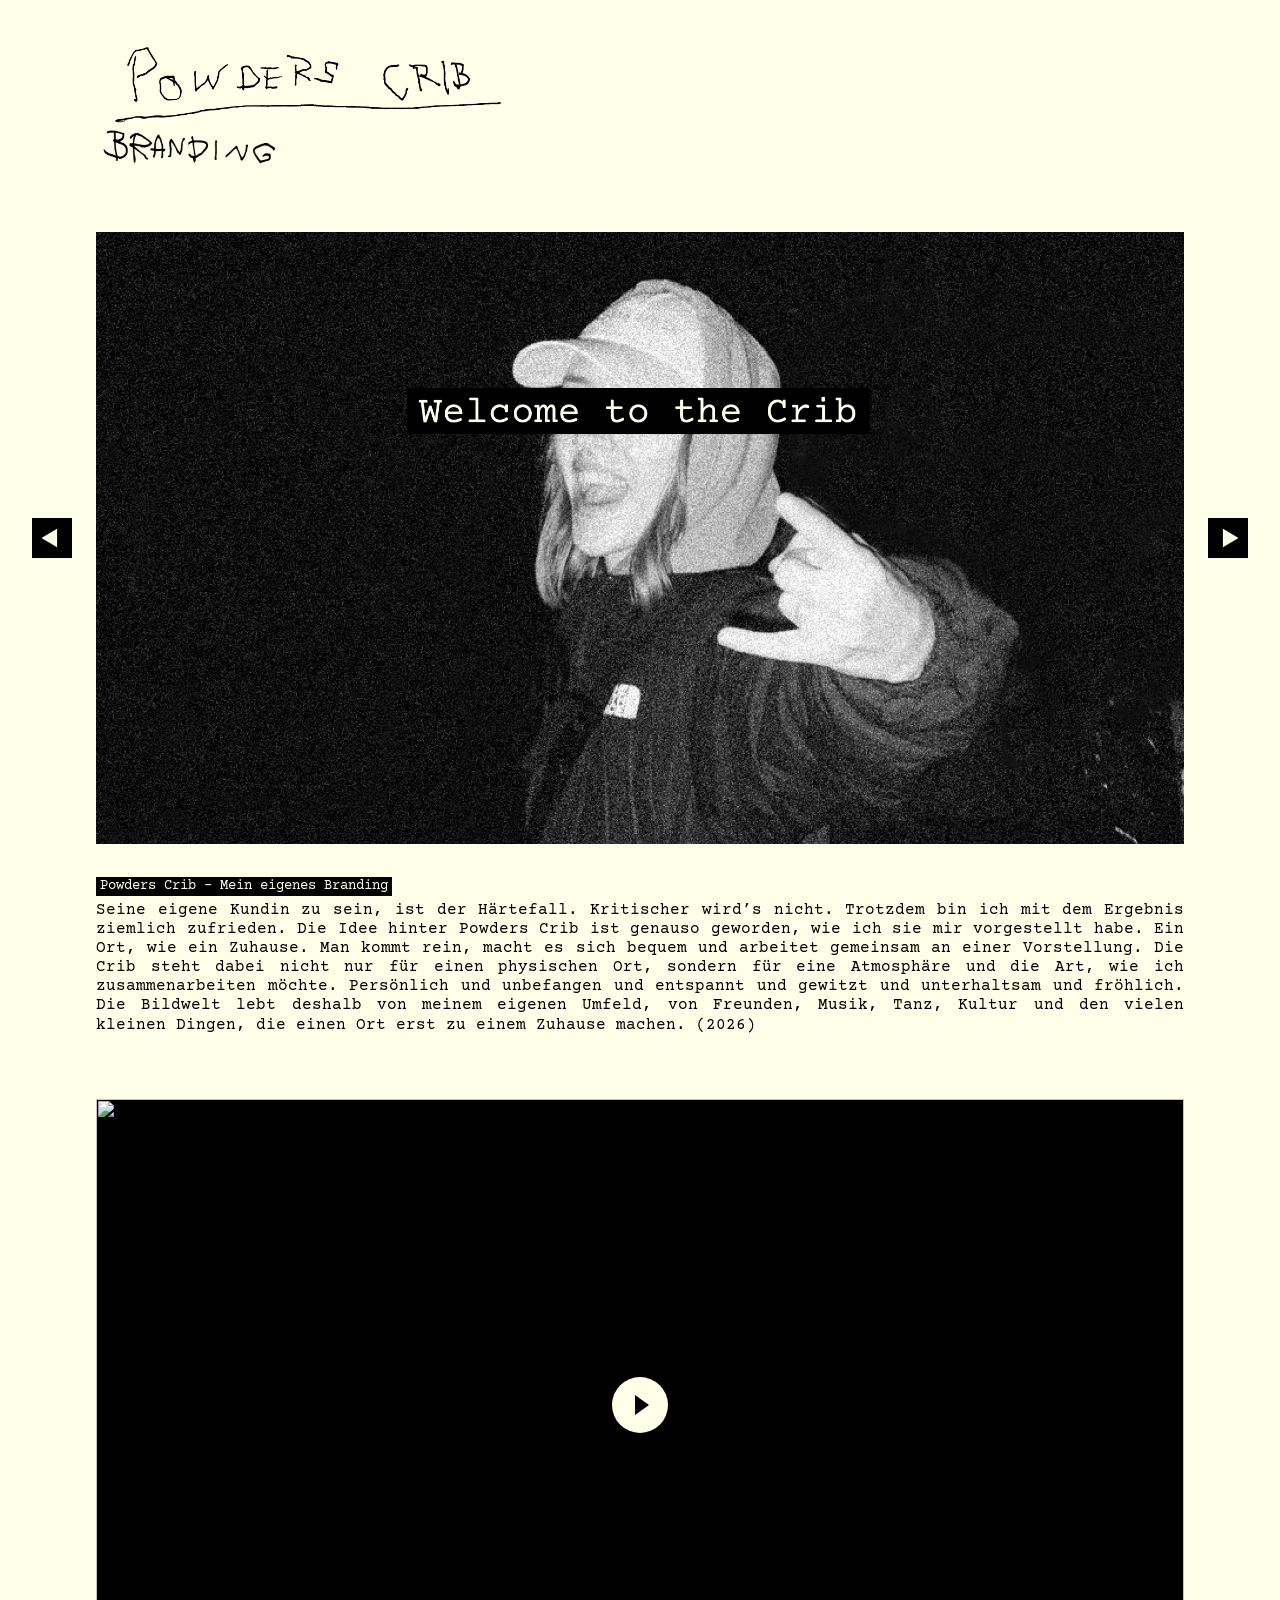
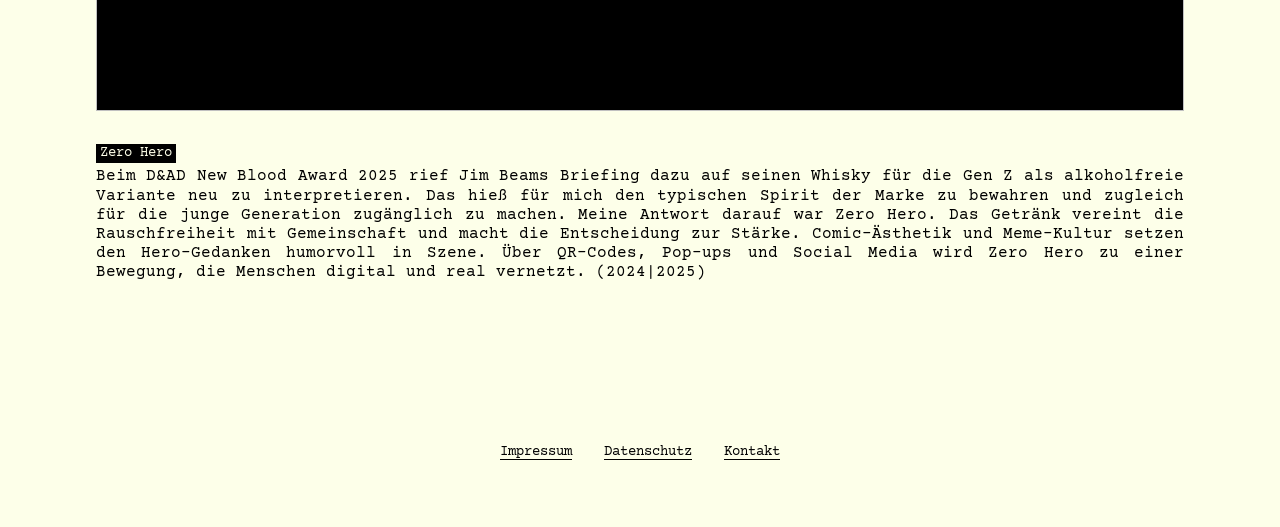
==== commit cc2c99db: "aktualisiere Website" ====
--- a/branding.html
+++ b/branding.html
@@ -74,13 +74,10 @@
       <p>Seine eigene Kundin zu sein, ist der Härtefall. Kritischer wird’s nicht. Trotzdem bin ich mit dem Ergebnis ziemlich zufrieden. Die Idee hinter Powders Crib ist genauso geworden, wie ich sie mir vorgestellt habe. Ein Ort, wie ein Zuhause. Man kommt rein, macht es sich bequem und arbeitet gemeinsam an einer Vorstellung. Die Crib steht dabei nicht nur für einen physischen Ort, sondern für eine Atmosphäre und die Art, wie ich zusammenarbeiten möchte. Persönlich und unbefangen und entspannt und gewitzt und unterhaltsam und fröhlich. Die Bildwelt lebt deshalb von meinem eigenen Umfeld, von Freunden, Musik, Tanz, Kultur und den vielen kleinen Dingen, die einen Ort erst zu einem Zuhause machen. (2026)</p>
     </section>
     <div class="buehne-video">
-      <iframe
-        src="https://www.youtube.com/embed/Vm3PQnwloVY"
-        title="Zero Hero"
-        allow="accelerometer; autoplay; clipboard-write; encrypted-media; gyroscope; picture-in-picture; web-share"
-        referrerpolicy="strict-origin-when-cross-origin"
-        allowfullscreen>
-      </iframe>
+      <button class="buehne-video__poster" type="button" data-youtube-id="Vm3PQnwloVY" aria-label="Video abspielen: Zero Hero">
+        <img src="https://i.ytimg.com/vi/Vm3PQnwloVY/hqdefault.jpg" alt="" aria-hidden="true">
+        <span class="buehne-video__play-icon" aria-hidden="true"></span>
+      </button>
     </div>
     <section class="buehne-description">
       <h2><span class="buehne-description__label">Zero Hero</span></h2>
--- a/style.css
+++ b/style.css
@@ -338,6 +338,54 @@
   border: 0;
 }
 
+.buehne-video__poster {
+  position: relative;
+  display: block;
+  width: 100%;
+  height: 100%;
+  padding: 0;
+  overflow: hidden;
+  border: 0;
+  background: var(--ink);
+  cursor: pointer;
+}
+
+.buehne-video__poster img {
+  display: block;
+  width: 100%;
+  height: 100%;
+  object-fit: cover;
+}
+
+.buehne-video__poster:focus-visible {
+  outline: 3px solid var(--ink);
+  outline-offset: 4px;
+}
+
+.buehne-video__play-icon {
+  position: absolute;
+  top: 50%;
+  left: 50%;
+  width: 3.5rem;
+  aspect-ratio: 1;
+  border-radius: 50%;
+  background: var(--paper);
+  transform: translate(-50%, -50%);
+}
+
+.buehne-video__play-icon::after {
+  position: absolute;
+  top: 50%;
+  left: 54%;
+  width: 0;
+  height: 0;
+  border-top: 0.65rem solid transparent;
+  border-bottom: 0.65rem solid transparent;
+  border-left: 0.9rem solid var(--ink);
+  content: "";
+  transform: translate(-50%, -50%);
+}
+
 .buehne-description {
   width: calc(100% - 2 * var(--content-inset));
   margin: 0 var(--content-inset) 4rem;
@@ -417,7 +465,7 @@
 
 .hero-intro__video {
   position: absolute;
-  left: 18%;
+  left: 21%;
   top: 14%;
   width: 56.52%;
   height: 35%;
@@ -521,6 +569,10 @@
   align-items: center;
   justify-content: center;
   text-decoration: none;
+}
+
+.categories-grid__picture {
+  display: contents;
 }
 
 .categories-grid__item {
@@ -763,7 +815,7 @@
     grid-row: 1;
     width: 100%;
     max-width: 550px;
-    margin: 0 auto 10rem;
+    margin: 0 auto 12rem;
   }
 
   .hero-intro__volume {
@@ -877,6 +929,11 @@
     grid-template-columns: minmax(0, 1fr);
   }
 
+  .schoen-hier__image {
+    width: 90%;
+    max-width: none;
+  }
+
   .schoen-hier__content {
     padding-right: var(--content-inset);
   }
@@ -892,7 +949,7 @@
 
 @media (max-width: 700px) {
   :root {
-    --content-inset: 3.25rem;
+    --content-inset: 1.5rem;
     --logo-h: 4rem;
   }
 
@@ -917,6 +974,14 @@
 
   .editorial-carousel__viewport {
     grid-column: 1;
+    aspect-ratio: 1.367 / 1;
+  }
+
+  .editorial-page .editorial-carousel .carousel__slide img {
+    width: 130%;
+    max-width: none;
+    height: auto;
+    object-fit: contain;
   }
 
   .editorial-carousel__arrow {
@@ -979,7 +1044,7 @@
     grid-row: 1;
     width: 100%;
     max-width: 420px;
-    margin: 0 auto 10rem;
+    margin: 0 auto 12rem;
   }
 
   .hero-intro__volume {
@@ -1016,22 +1081,44 @@
 
   .categories-grid {
     grid-template-columns: minmax(0, 1fr);
+    width: 100vw;
+    margin-left: calc(50% - 50vw);
+  }
+
+  .categories-grid__item-hover--branding {
+    top: 50%;
+    right: auto;
+    bottom: auto;
+    left: 50%;
+    width: 100%;
+    max-width: 100%;
+    height: auto;
+    transform: translate(-50%, -50%);
+  }
+
+  .schau-dich-um {
+    display: none;
   }
 
   .schoen-hier {
     width: calc(100% - 1rem);
-    margin: 4rem 0 0 1rem;
+    margin: 5rem 0 0 1rem;
     grid-template-columns: minmax(0, 1fr);
     gap: 1.5rem;
   }
 
-  .schoen-hier__image,
   .schoen-hier__sofa {
     width: 100%;
     max-width: 100%;
   }
 
+  .schoen-hier__image {
+    width: 90%;
+    max-width: 100%;
+  }
+
   .schoen-hier__content {
+    gap: 1rem;
     padding-left: calc(var(--content-inset) - 1rem);
     padding-right: var(--content-inset);
   }
@@ -1080,6 +1167,10 @@
     padding: 2.5rem 1rem;
     margin-top: 3rem;
   }
+
+  .imprint-footer a {
+    font-size: 0.75rem;
+  }
 }
 
 @media (max-width: 380px) {
@@ -1092,7 +1183,7 @@
   }
 
   .hero-intro__tv-wrapper {
-    margin-bottom: 9rem;
+    margin-bottom: 11rem;
   }
 
   .hero-intro__volume {
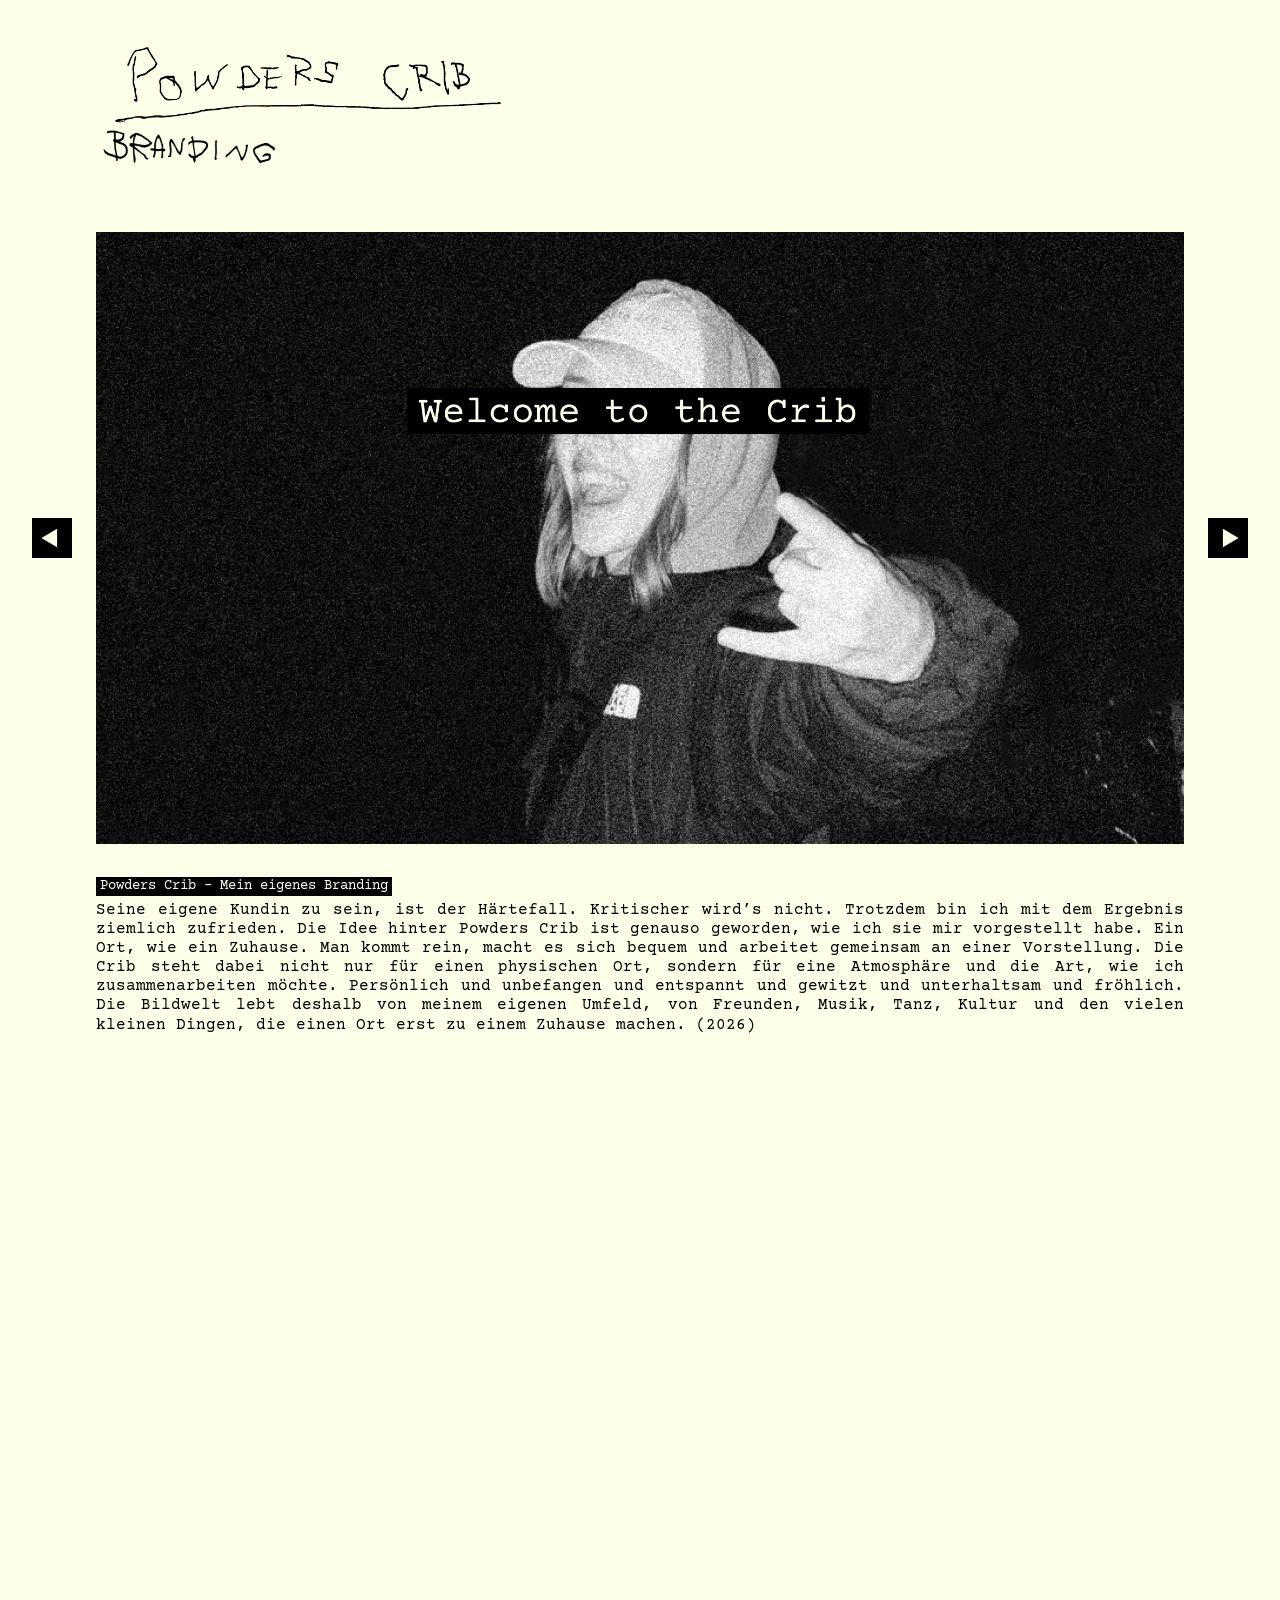
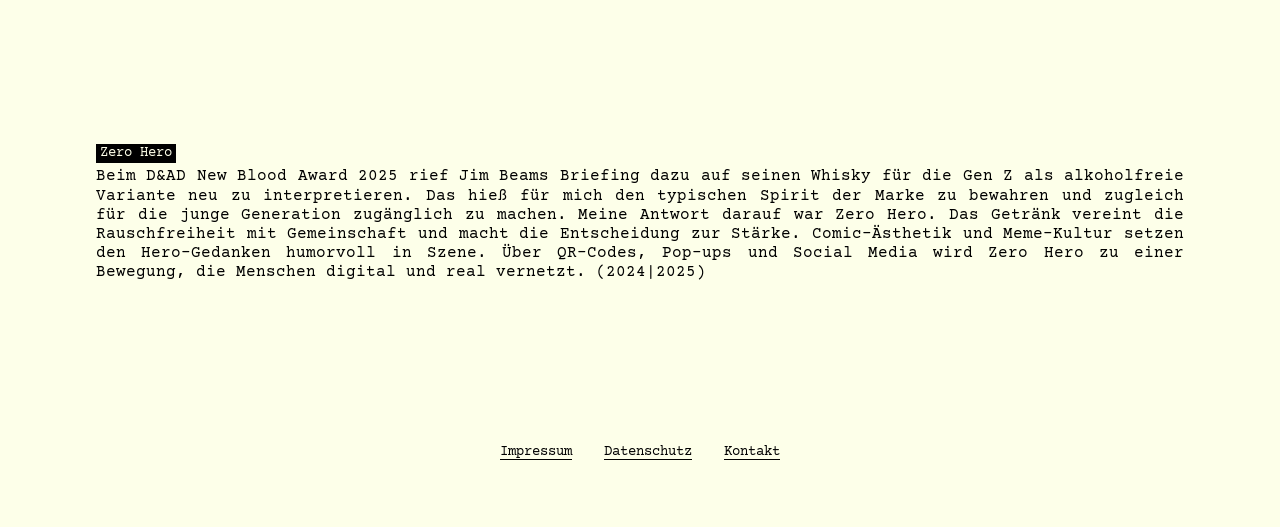
==== commit 6e1166ad: "aktualisiere Website" ====
--- a/branding.html
+++ b/branding.html
@@ -74,10 +74,13 @@
       <p>Seine eigene Kundin zu sein, ist der Härtefall. Kritischer wird’s nicht. Trotzdem bin ich mit dem Ergebnis ziemlich zufrieden. Die Idee hinter Powders Crib ist genauso geworden, wie ich sie mir vorgestellt habe. Ein Ort, wie ein Zuhause. Man kommt rein, macht es sich bequem und arbeitet gemeinsam an einer Vorstellung. Die Crib steht dabei nicht nur für einen physischen Ort, sondern für eine Atmosphäre und die Art, wie ich zusammenarbeiten möchte. Persönlich und unbefangen und entspannt und gewitzt und unterhaltsam und fröhlich. Die Bildwelt lebt deshalb von meinem eigenen Umfeld, von Freunden, Musik, Tanz, Kultur und den vielen kleinen Dingen, die einen Ort erst zu einem Zuhause machen. (2026)</p>
     </section>
     <div class="buehne-video">
-      <button class="buehne-video__poster" type="button" data-youtube-id="Vm3PQnwloVY" aria-label="Video abspielen: Zero Hero">
-        <img src="https://i.ytimg.com/vi/Vm3PQnwloVY/hqdefault.jpg" alt="" aria-hidden="true">
-        <span class="buehne-video__play-icon" aria-hidden="true"></span>
-      </button>
+      <iframe
+        src="https://www.youtube-nocookie.com/embed/Vm3PQnwloVY"
+        title="Zero Hero"
+        allow="accelerometer; clipboard-write; encrypted-media; gyroscope; picture-in-picture; web-share"
+        referrerpolicy="strict-origin-when-cross-origin"
+        allowfullscreen>
+      </iframe>
     </div>
     <section class="buehne-description">
       <h2><span class="buehne-description__label">Zero Hero</span></h2>
--- a/style.css
+++ b/style.css
@@ -336,54 +336,6 @@
   width: 100%;
   height: 100%;
   border: 0;
-}
-
-.buehne-video__poster {
-  position: relative;
-  display: block;
-  width: 100%;
-  height: 100%;
-  padding: 0;
-  overflow: hidden;
-  border: 0;
-  background: var(--ink);
-  cursor: pointer;
-}
-
-.buehne-video__poster img {
-  display: block;
-  width: 100%;
-  height: 100%;
-  object-fit: cover;
-}
-
-.buehne-video__poster:focus-visible {
-  outline: 3px solid var(--ink);
-  outline-offset: 4px;
-}
-
-.buehne-video__play-icon {
-  position: absolute;
-  top: 50%;
-  left: 50%;
-  width: 3.5rem;
-  aspect-ratio: 1;
-  border-radius: 50%;
-  background: var(--paper);
-  transform: translate(-50%, -50%);
-}
-
-.buehne-video__play-icon::after {
-  position: absolute;
-  top: 50%;
-  left: 54%;
-  width: 0;
-  height: 0;
-  border-top: 0.65rem solid transparent;
-  border-bottom: 0.65rem solid transparent;
-  border-left: 0.9rem solid var(--ink);
-  content: "";
-  transform: translate(-50%, -50%);
 }
 
 .buehne-description {
@@ -977,7 +929,11 @@
     aspect-ratio: 1.367 / 1;
   }
 
-  .editorial-page .editorial-carousel .carousel__slide img {
+  .editorial-carousel--branding .editorial-carousel__viewport {
+    aspect-ratio: 16 / 9;
+  }
+
+  .editorial-page .editorial-carousel:not(.editorial-carousel--branding) .carousel__slide img {
     width: 130%;
     max-width: none;
     height: auto;
@@ -993,8 +949,17 @@
     margin-top: 0.5rem;
   }
 
+  .editorial-carousel--hdb .editorial-carousel__dots {
+    margin-top: -2rem;
+  }
+
+  .editorial-carousel + .buehne-description {
+    margin-top: 2rem;
+  }
+
   .buehne-video {
-    margin: 2rem var(--content-inset) 1rem;
+    width: 100vw;
+    margin: 2rem 0 1rem calc(50% - 50vw);
   }
 
   .buehne-description {
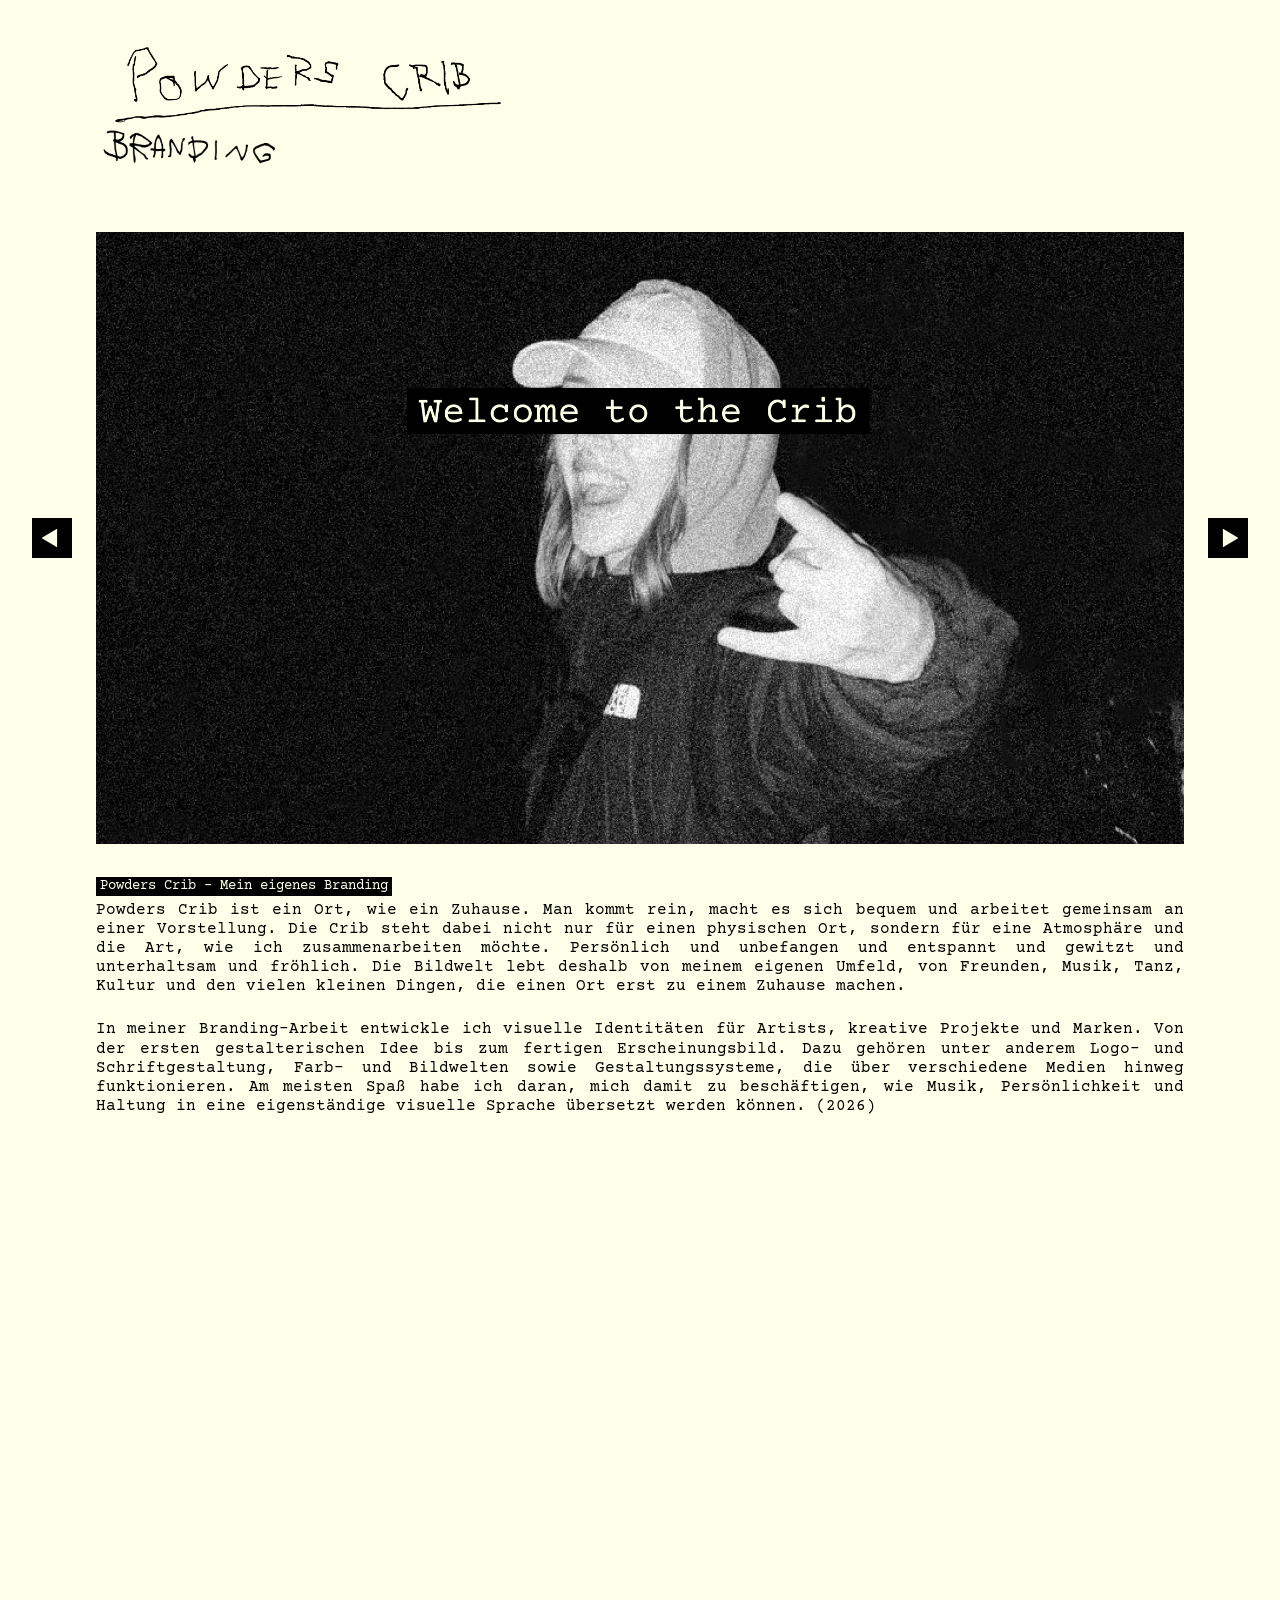
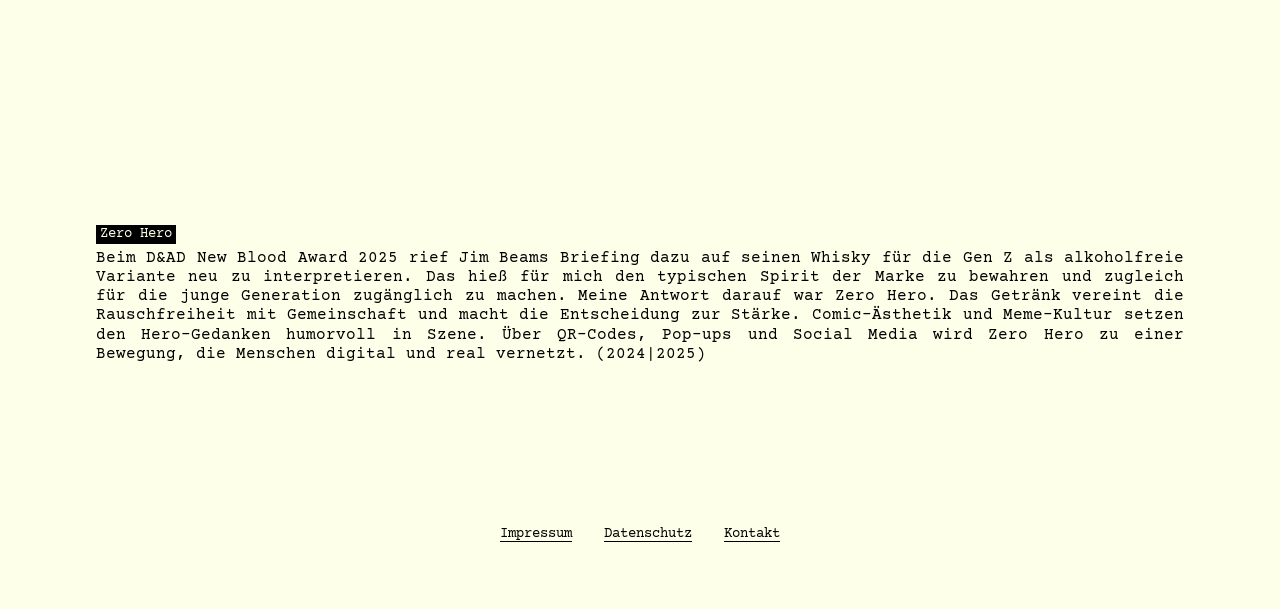
==== commit 1ef3ba16: "aktualisiere Website" ====
--- a/branding.html
+++ b/branding.html
@@ -36,6 +36,7 @@
   >
 
   <link rel="stylesheet" href="style.css?v=content-inset-24">
+  <link rel="icon" type="image/png" href="bilder/favicon.png">
 </head>
 
 <body class="page page-home">
@@ -71,7 +72,8 @@
     </section>
     <section class="buehne-description buehne-description--before-video">
       <h2><span class="buehne-description__label">Powders Crib – Mein eigenes Branding</span></h2>
-      <p>Seine eigene Kundin zu sein, ist der Härtefall. Kritischer wird’s nicht. Trotzdem bin ich mit dem Ergebnis ziemlich zufrieden. Die Idee hinter Powders Crib ist genauso geworden, wie ich sie mir vorgestellt habe. Ein Ort, wie ein Zuhause. Man kommt rein, macht es sich bequem und arbeitet gemeinsam an einer Vorstellung. Die Crib steht dabei nicht nur für einen physischen Ort, sondern für eine Atmosphäre und die Art, wie ich zusammenarbeiten möchte. Persönlich und unbefangen und entspannt und gewitzt und unterhaltsam und fröhlich. Die Bildwelt lebt deshalb von meinem eigenen Umfeld, von Freunden, Musik, Tanz, Kultur und den vielen kleinen Dingen, die einen Ort erst zu einem Zuhause machen. (2026)</p>
+      <p>Powders Crib ist ein Ort, wie ein Zuhause. Man kommt rein, macht es sich bequem und arbeitet gemeinsam an einer Vorstellung. Die Crib steht dabei nicht nur für einen physischen Ort, sondern für eine Atmosphäre und die Art, wie ich zusammenarbeiten möchte. Persönlich und unbefangen und entspannt und gewitzt und unterhaltsam und fröhlich. Die Bildwelt lebt deshalb von meinem eigenen Umfeld, von Freunden, Musik, Tanz, Kultur und den vielen kleinen Dingen, die einen Ort erst zu einem Zuhause machen.</p>
+      <p>In meiner Branding-Arbeit entwickle ich visuelle Identitäten für Artists, kreative Projekte und Marken. Von der ersten gestalterischen Idee bis zum fertigen Erscheinungsbild. Dazu gehören unter anderem Logo- und Schriftgestaltung, Farb- und Bildwelten sowie Gestaltungssysteme, die über verschiedene Medien hinweg funktionieren. Am meisten Spaß habe ich daran, mich damit zu beschäftigen, wie Musik, Persönlichkeit und Haltung in eine eigenständige visuelle Sprache übersetzt werden können. (2026)</p>
     </section>
     <div class="buehne-video">
       <iframe
--- a/style.css
+++ b/style.css
@@ -220,11 +220,11 @@
 .editorial-carousel .carousel__slide video {
   display: block;
   width: 100%;
-  height: 100%;
+  height: auto;
   min-width: 0;
-  min-height: 0;
+  border: 0;
   object-fit: contain;
-  background: var(--paper);
+  background: transparent;
 }
 
 .editorial-carousel .carousel__slide--cover img {
@@ -950,7 +950,7 @@
   }
 
   .editorial-carousel--hdb .editorial-carousel__dots {
-    margin-top: -2rem;
+    margin-top: -1rem;
   }
 
   .editorial-carousel + .buehne-description {
